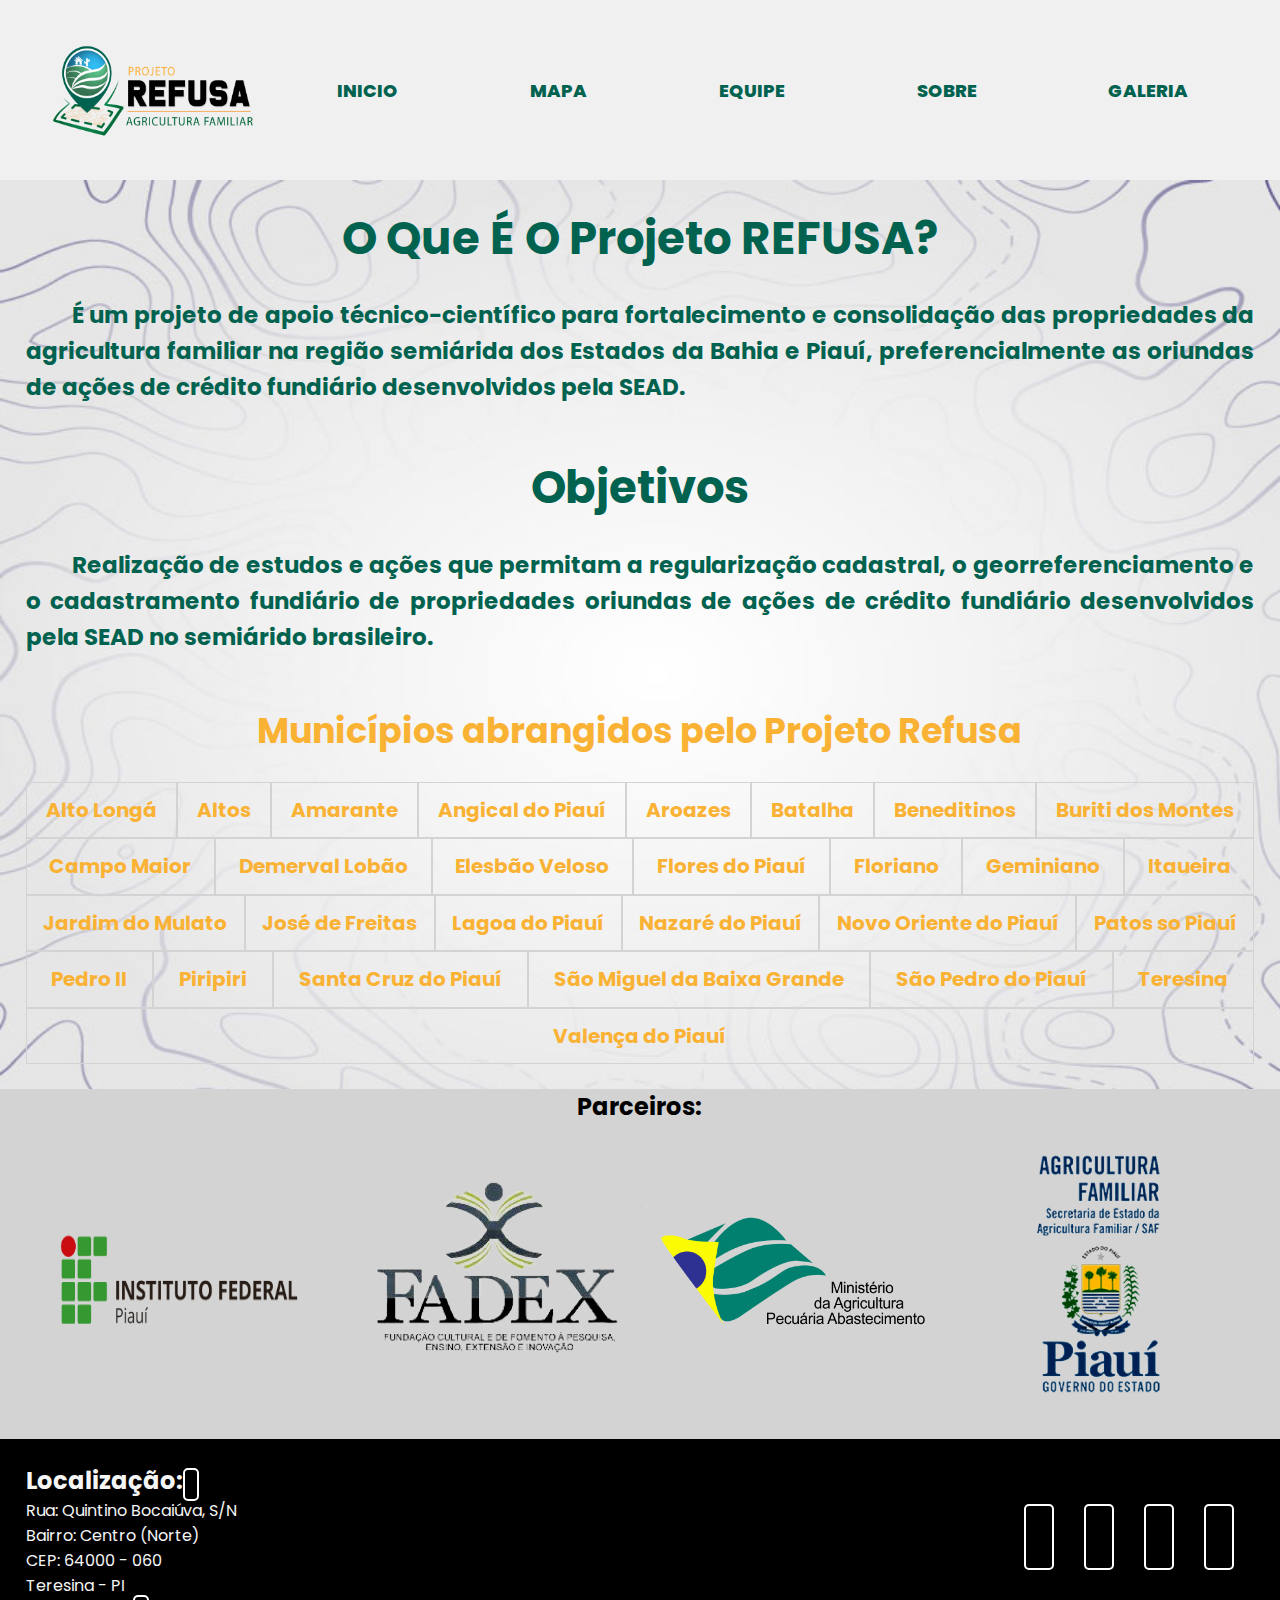
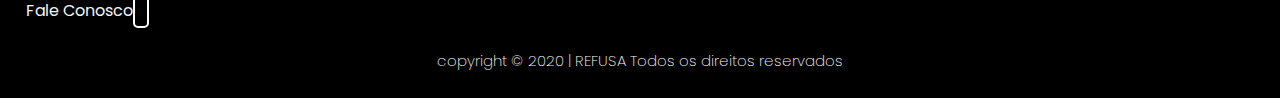
==== index.html @ 34f5ddb5 "Finaliza rodape responsivo" ====
<!DOCTYPE html>
<html lang="pt-br">

<head>
	<title>REFUSA</title>
	<meta charset="utf-8">
	<meta name="author" content="Alex Smith">
	<meta name="description" content="Site do Projeto REFUSA, Instituto Federal Piauí ">
	<meta name="keywords" content="Regularização fundiária, IFPI, SAF, FADEX, Projeto, Teresina, Piauí, Bahia">
	<meta name="viewport" content="width=device-width, initial-scale=1.0">

	<link rel="preconnect" href="https://fonts.gstatic.com">
	<link
		href="https://fonts.googleapis.com/css2?family=Poppins:ital,wght@0,100;0,200;0,300;0,400;0,500;0,600;0,700;0,800;1,100;1,200;1,300;1,400;1,500;1,600;1,700;1,800&display=swap"
		rel="stylesheet">

	<link rel="stylesheet" href="https://cdnjs.cloudflare.com/ajax/libs/font-awesome/5.15.3/css/all.min.css"
		integrity="sha512-iBBXm8fW90+nuLcSKlbmrPcLa0OT92xO1BIsZ+ywDWZCvqsWgccV3gFoRBv0z+8dLJgyAHIhR35VZc2oM/gI1w=="
		crossorigin="anonymous" />

	<link rel="stylesheet" href="css/style.css">

	<script src="/js/button_topo.js"></script>
</head>

<body>
	<!-- Conteúdo do cabeçalho -->
	<header id="header" class="container">
		<img id="logo-refusa-header" src="imagens/logo-refusa-vert.png" alt="PROJETO REFUSA">

		<nav id="navbar">
			<a class="nav-link" href="index.html">Inicio</a>
			<a class="nav-link" href="map.html" target="_blank">Mapa</a>
			<a class="nav-link" href="equipe.html">Equipe</a>
			<a class="nav-link" href="sobre.html">Sobre</a>
			<a class="nav-link" href="galeria.html">Galeria</a>
		</nav>
	</header>
	<!--Fim do cabeçalho-->

	<section class="main">
		<div class="container">
			<article>
				<h1 class="title-home">O que é o Projeto REFUSA?</h1>

				<p class="paragraph-home">É um projeto de apoio técnico-científico para fortalecimento e consolidação das
					propriedades da agricultura familiar na região semiárida dos Estados da Bahia e Piauí, preferencialmente as
					oriundas de ações de crédito fundiário desenvolvidos pela SEAD.</p>
			</article>

			<article>
				<h1 class="title-home">Objetivos </h1>

				<p class="paragraph-home"> Realização de estudos e ações que permitam a regularização cadastral, o
					georreferenciamento e o cadastramento fundiário de propriedades oriundas de ações de crédito fundiário
					desenvolvidos pela SEAD no semiárido brasileiro.</p>
			</article>

			<article class="counties">
				<h2>Municípios abrangidos pelo Projeto Refusa</h2>

				<ul>
					<li>Alto Longá</li>
					<li>Altos</li>
					<li>Amarante</li>
					<li>Angical do Piauí</li>
					<li>Aroazes</li>
					<li>Batalha</li>
					<li>Beneditinos</li>
					<li>Buriti dos Montes</li>
					<li>Campo Maior</li>
					<li>Demerval Lobão</li>
					<li>Elesbão Veloso</li>
					<li>Flores do Piauí</li>
					<li>Floriano</li>
					<li>Geminiano</li>
					<li>Itaueira</li>
					<li>Jardim do Mulato</li>
					<li>José de Freitas</li>
					<li>Lagoa do Piauí</li>
					<li>Nazaré do Piauí</li>
					<li>Novo Oriente do Piauí</li>
					<li>Patos so Piauí</li>
					<li>Pedro II</li>
					<li>Piripiri</li>
					<li>Santa Cruz do Piauí</li>
					<li>São Miguel da Baixa Grande</li>
					<li>São Pedro do Piauí</li>
					<li>Teresina</li>
					<li>Valença do Piauí</li>
				</ul>
			</article>
		</div>
	</section>

	<button onclick="topFunction()" id="myBtn" title="Ir ao topo">Topo</button>


	<section id="section-partners">
		<div class="container partners">
			<h2>Parceiros:</h2>

			<div class="images-partners">
				<img src="imagens/logo-ifpi-ho.png" alt="Logo do IFPI">

				<img src="imagens/logo_fadex.png" alt="Logo da FADEX">

				<img src="imagens/ministerio-da-agricultura.png" alt="Logo do Ministério da agricultura">

				<img src="imagens/saf_vertical.svg.png" alt="Logo da SAF">
			</div>
		</div>
	</section>

	<footer class="footer">
		<div class="container footer-info">
			<div class="localization">
				<h2>Localização: <a
						href="https://www.google.com.br/maps/place/Instituto+Federal+do+Piauí+-+Campus+Teresina+Central+-+Predio+C/@-5.0889124,-42.8104098,19.25z/data=!4m5!3m4!1s0x78e376201f52063:0x86f3c4744efc62db!8m2!3d-5.0887755!4d-42.8102821"
						target="_blank"><i class="fas fa-location-arrow"></i></a></h2>
				<p>Rua: Quintino Bocaiúva, S/N</p>
				<p>Bairro: Centro (Norte)</p>
				<p>CEP: 64000 - 060</p>
				<p>Teresina - PI</p>

				<p>Fale Conosco <a href="fale.html" target="_blank"><i class="far fa-comment-dots"></i></a></p>
			</div>

			<div class="social-networks">
				<a href="https://www.linkedin.com/" target="_blank"><i class="fab fa-linkedin"></i></a>

				<a href="https://www.instagram.com/projetorefusa" target="_blank"><i class="fab fa-instagram"></i></a>

				<a href="https://twitter.com/ProjetoRefusa" target="_blank"><i class="fab fa-twitter"></i></a>

				<a href="https://www.facebook.com/projetorefusa/?ref=bookmarks" target="_blank"><i
				class="fab fa-facebook-f"></i></a>
			</div>

		</div>
	</footer>
	
	<footer class="footer copyright">
		<p>copyright © 2020 | REFUSA Todos os direitos reservados</p>
	</footer>




</body>

</html>
---- css/style.css ----
* {
  margin: 0;
  padding: 0;
  box-sizing: border-box;
}

body {
	font-family: "Lucida Sans Unicode", "Lucida Grande", 'Poppins', sans-serif;
  background-color: rgb(240, 240, 240);
}

.container {
    margin: 0 auto;
    width: 96%;
}

#header {
  display: flex;
}

#navbar {
  display: flex;
  align-items: center;
  justify-content: space-around;
  width: 100%;
}

#logo-refusa-header {
  width: 20%;
  height: 20vh;
}

.nav-link {
  font-size: large;
  font-weight: 800;
	text-transform: uppercase;
	text-decoration: none;
	color:#01624F;
}

.nav-link:hover {
  border-bottom: 2px solid rgb(22, 22, 22);
}

#myBtn {
	display: none;
	position: fixed;
	bottom: 20px;
	right: 20px;
	z-index: 9999;
	border: none;
	outline: none;
	background-color: lightseagreen;
	color: white;
	cursor: pointer;
	padding: 10px;
	border-radius: 10px;
  }
  
#myBtn:hover {
	background-color: #555;
  }

.main {
  background-image: url(../imagens/background.jpg);
	background-repeat: no-repeat;
  background-size: 100%;
  background-repeat: repeat-y;
  
	color: #01624F;
  text-align: center;
  font-weight: bolder;
  font-size: 23px;
}

.title-home {
  font-size: 45px;
	text-transform: capitalize;
  padding: 2% 0;
}

.paragraph-home {
	line-height: 36px;
  padding-bottom: 2%;
  text-align: justify;
  text-indent: 2em;
}

ul {
  list-style: none;
}

.counties {
  display: flex;
  flex-direction: column;
  color: #fab235;
}

.counties h2 {
  padding: 2% 0;
  font-size: 35px;
}

.counties ul {
  display: flex;
  flex-wrap: wrap;
  margin-bottom: 2%;
}

.counties ul li {
  padding: 1% 1%;
  border: 1px solid lightgray;
  font-size: 20px;
  flex-grow: 1;
}

#section-partners {
  background-color: lightgray;
}

.partners {
  display: flex;
  flex-direction: column;
  align-items: center;
}

.images-partners {
  display: flex;
}

.images-partners img {
  width: 25%;
  height: 35vh;
}

.footer {
  background-color: black;
  color: whitesmoke;
}

.footer-info {
  display: flex;
  align-items: center;
  justify-content: space-around;
}

.footer-info div {
  width: 50%;
  padding-top: 2%;
}

.social-networks {
  display: flex;
  justify-content: flex-end;
}

.social-networks a {
  margin-left: 10px;
  width: 50px;
  height: 50px;
}

i{
  color: white;
  font-size: 26px;
  padding: 13px;
  border: 2px solid white;
  border-radius: 5px;
}

i:hover{
 background-color: rgb(100, 100, 100);
}

.localization i {
 font-size: 12px;
 padding: 6px;
}

.copyright {
  font-family: 'Poppins', sans-serif;
	font-size: 15px;
	font-weight: 200;
  text-align: center;
  padding: 2% 0;
}

/* 480 - 768 - 1280 */
@media (max-width: 1279px) {

}

@media (max-width: 768px) {
	#logo-refusa-header {
    width: 17%;
    height: 15vh;
  }

  .main {
    font-size: 20px;
  }
  
  .title-home {
    font-size: 35px;
  }
  
  .paragraph-home {
    line-height: 23px;
  }
  
  .counties h2 {
    font-size: 25px;
  }
  
  .counties ul li {
    padding: 1% 2%;
    font-size: 17px;
  }

  .images-partners {
    flex-wrap: wrap;
  }

  .images-partners img {
    width: 50%;
    height: 50vh;
  }
}

@media (max-width: 480px) {
	#header {
    flex-direction: column;
  }
  
  #navbar {
    flex-direction: column;  
    margin: 5% 0;
  }

  #logo-refusa-header {
    width: 100%;
    height: 30vh;
  }

  .nav-link {
    font-weight: 700;
    padding: 2% 0;
    border: 2px solid lightgray;
    width: 100%;
    text-align: center;
  }

  .nav-link:hover {
    background-color: lightgray;
  }

  .main {
    font-size: 15px;
  }
  
  .title-home {
    font-size: 23px;
  }
  
  .paragraph-home {
    line-height: 16px;
  }

  .counties h2 {
    font-size: 18px;
  }
  
  .counties ul li {
    padding: 2% 3%;
    font-size: 13px;
  }

  .images-partners img {
    height: 35vh;
  }

  .footer-info {
    flex-direction: column;
  }

  .footer-info div {
    width: 100%;
    text-align: center;
    padding: 1.8em 0 0 0;
  }

  .social-networks {
    justify-content: center;
  }

  .copyright {
    padding: 1.8em 0;
  }
}
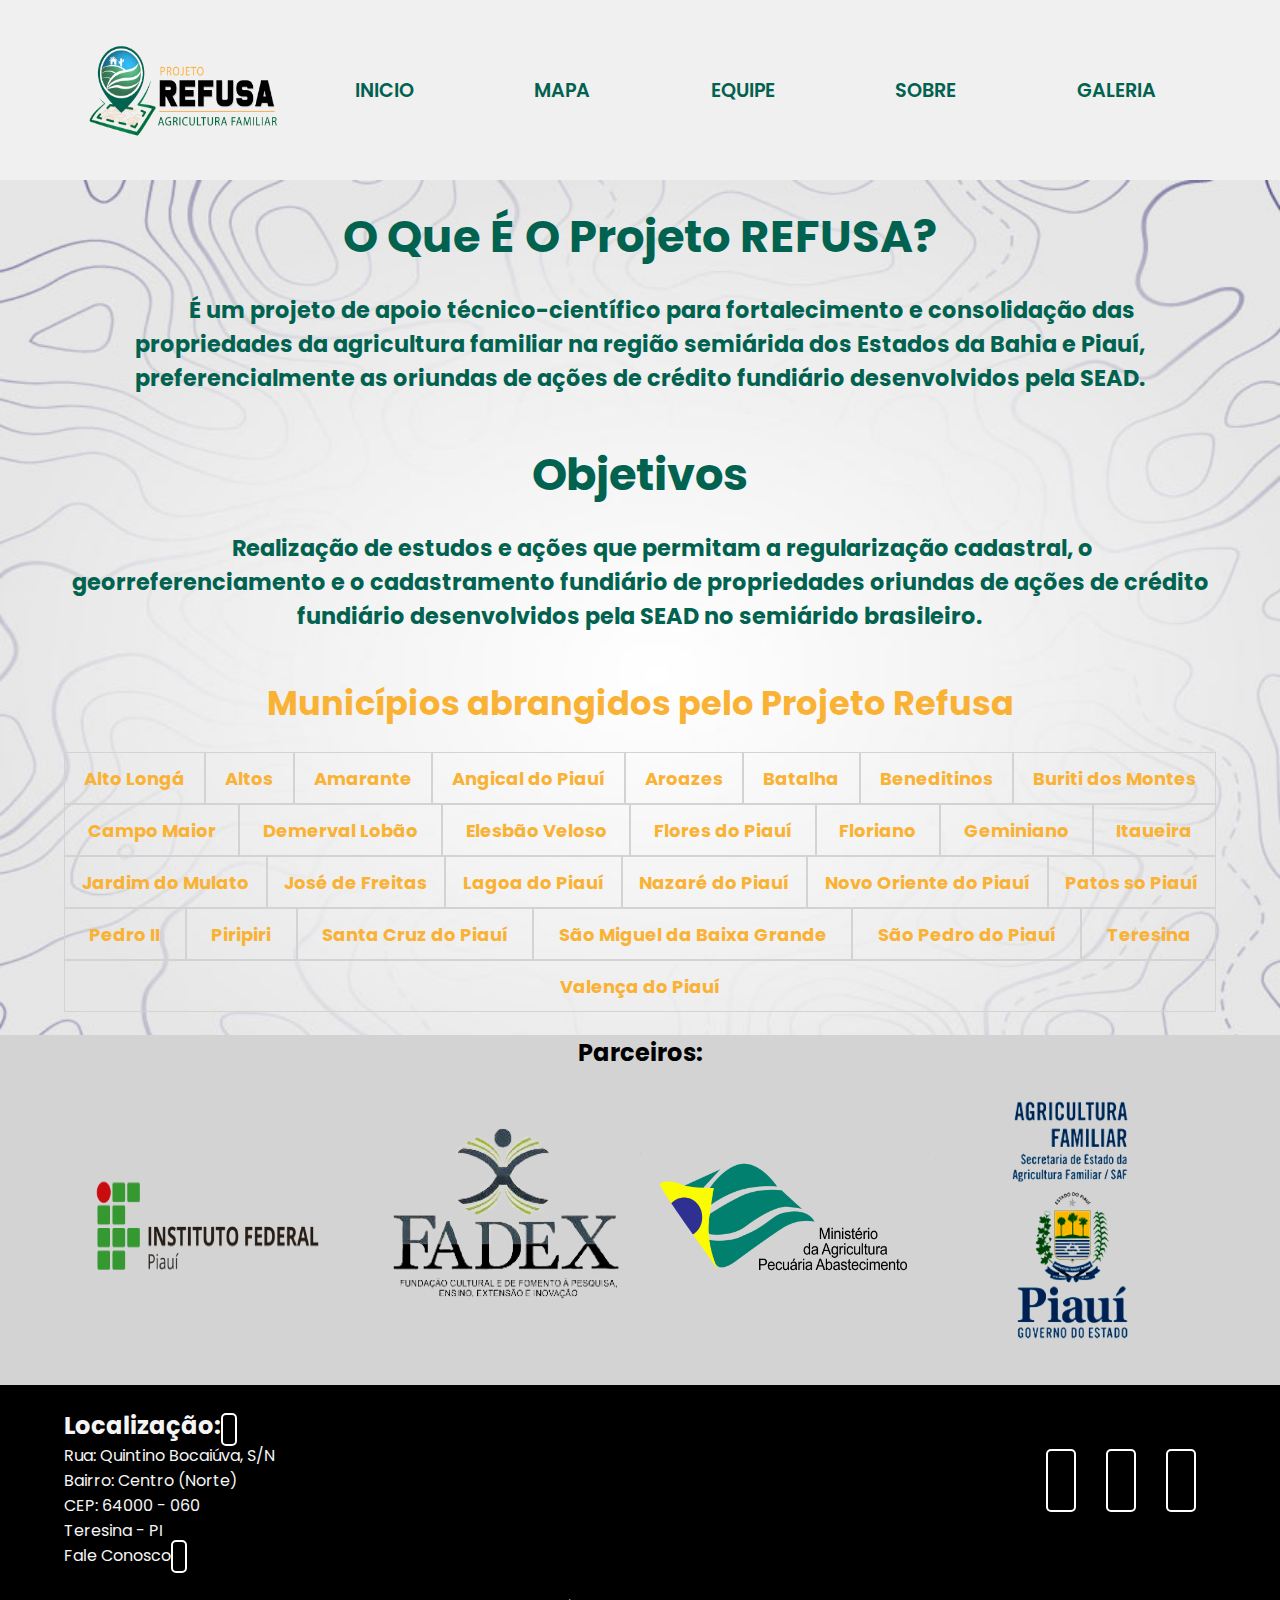
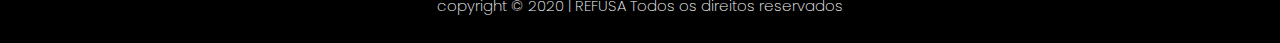
==== commit 733bc2a6: "Mudando algumas medidas de px para em e ajustando container" ====
--- a/index.html
+++ b/index.html
@@ -24,7 +24,6 @@
 </head>
 
 <body>
-	<!-- Conteúdo do cabeçalho -->
 	<header id="header" class="container">
 		<img id="logo-refusa-header" src="imagens/logo-refusa-vert.png" alt="PROJETO REFUSA">
 
@@ -36,7 +35,6 @@
 			<a class="nav-link" href="galeria.html">Galeria</a>
 		</nav>
 	</header>
-	<!--Fim do cabeçalho-->
 
 	<section class="main">
 		<div class="container">
@@ -95,7 +93,6 @@
 
 	<button onclick="topFunction()" id="myBtn" title="Ir ao topo">Topo</button>
 
-
 	<section id="section-partners">
 		<div class="container partners">
 			<h2>Parceiros:</h2>
@@ -127,7 +124,7 @@
 			</div>
 
 			<div class="social-networks">
-				<a href="https://www.linkedin.com/" target="_blank"><i class="fab fa-linkedin"></i></a>
+				<!-- <a href="https://www.linkedin.com/" target="_blank"><i class="fab fa-linkedin"></i></a> -->
 
 				<a href="https://www.instagram.com/projetorefusa" target="_blank"><i class="fab fa-instagram"></i></a>
 
@@ -139,14 +136,10 @@
 
 		</div>
 	</footer>
-	
+
 	<footer class="footer copyright">
 		<p>copyright © 2020 | REFUSA Todos os direitos reservados</p>
 	</footer>
-
-
-
-
 </body>
 
 </html>--- a/css/style.css
+++ b/css/style.css
@@ -11,7 +11,7 @@
 
 .container {
     margin: 0 auto;
-    width: 96%;
+    width: 90%;
 }
 
 #header {
@@ -25,16 +25,19 @@
   width: 100%;
 }
 
+a {
+  text-decoration: none;
+}
+
 #logo-refusa-header {
   width: 20%;
   height: 20vh;
 }
 
 .nav-link {
-  font-size: large;
-  font-weight: 800;
+  font-size: 1.2em;
+  font-weight: 600;
 	text-transform: uppercase;
-	text-decoration: none;
 	color:#01624F;
 }
 
@@ -66,23 +69,21 @@
 	background-repeat: no-repeat;
   background-size: 100%;
   background-repeat: repeat-y;
-  
+
 	color: #01624F;
   text-align: center;
   font-weight: bolder;
-  font-size: 23px;
+  font-size: 1.4em;
 }
 
 .title-home {
-  font-size: 45px;
+  font-size: 2em;
 	text-transform: capitalize;
   padding: 2% 0;
 }
 
 .paragraph-home {
-	line-height: 36px;
   padding-bottom: 2%;
-  text-align: justify;
   text-indent: 2em;
 }
 
@@ -98,7 +99,7 @@
 
 .counties h2 {
   padding: 2% 0;
-  font-size: 35px;
+  font-size: 1.5em;
 }
 
 .counties ul {
@@ -110,7 +111,7 @@
 .counties ul li {
   padding: 1% 1%;
   border: 1px solid lightgray;
-  font-size: 20px;
+  font-size: 0.8em;
   flex-grow: 1;
 }
 
@@ -162,7 +163,7 @@
 
 i{
   color: white;
-  font-size: 26px;
+  font-size: 1.5em;
   padding: 13px;
   border: 2px solid white;
   border-radius: 5px;
@@ -197,24 +198,20 @@
   }
 
   .main {
-    font-size: 20px;
+    font-size: 1.2em;
   }
   
   .title-home {
-    font-size: 35px;
-  }
-  
-  .paragraph-home {
-    line-height: 23px;
+    font-size: 1.7em;
   }
   
   .counties h2 {
-    font-size: 25px;
+    font-size: 1.3em;
   }
   
   .counties ul li {
     padding: 1% 2%;
-    font-size: 17px;
+    font-size: 0.7em;
   }
 
   .images-partners {
@@ -255,24 +252,19 @@
   }
 
   .main {
-    font-size: 15px;
+    font-size: 1em;
   }
   
   .title-home {
-    font-size: 23px;
-  }
-  
-  .paragraph-home {
-    line-height: 16px;
+    font-size: 1.5em;
   }
 
   .counties h2 {
-    font-size: 18px;
+    font-size: 1em;
   }
   
   .counties ul li {
     padding: 2% 3%;
-    font-size: 13px;
   }
 
   .images-partners img {
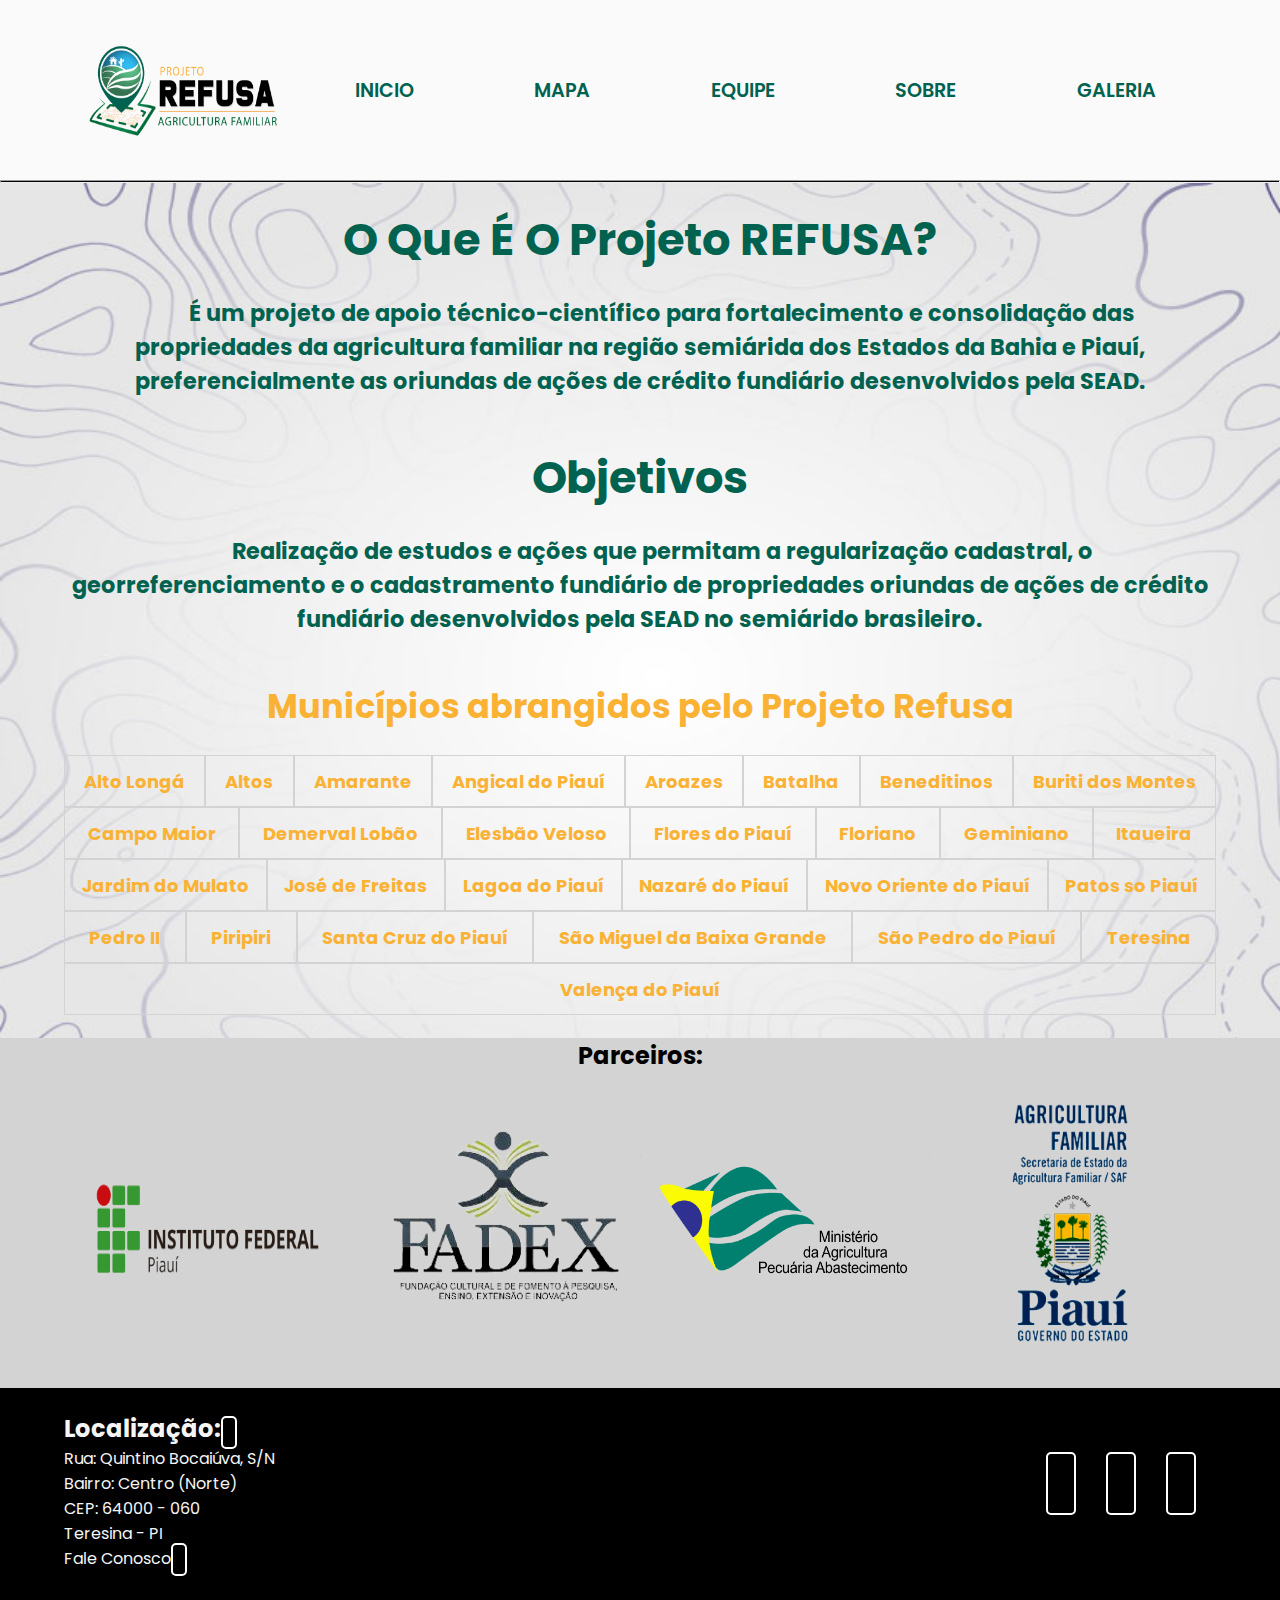
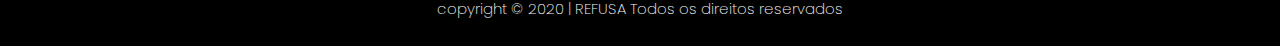
==== commit 045c0b55: "Deixa página equipe responsiva" ====
--- a/index.html
+++ b/index.html
@@ -1,5 +1,7 @@
 <!DOCTYPE html>
 <html lang="pt-br">
+
+<link rel="shortcut icon" href="imagens/refusa-favicon.ico" type="image/x-icon">
 
 <head>
 	<title>REFUSA</title>
@@ -24,17 +26,20 @@
 </head>
 
 <body>
-	<header id="header" class="container">
-		<img id="logo-refusa-header" src="imagens/logo-refusa-vert.png" alt="PROJETO REFUSA">
+	<header>
+		<div id="header" class="container">
+			<img id="logo-refusa-header" src="imagens/logo-refusa-vert.png" alt="PROJETO REFUSA">
 
-		<nav id="navbar">
-			<a class="nav-link" href="index.html">Inicio</a>
-			<a class="nav-link" href="map.html" target="_blank">Mapa</a>
-			<a class="nav-link" href="equipe.html">Equipe</a>
-			<a class="nav-link" href="sobre.html">Sobre</a>
-			<a class="nav-link" href="galeria.html">Galeria</a>
-		</nav>
+			<nav id="navbar">
+				<a class="nav-link" href="index.html">Inicio</a>
+				<a class="nav-link" href="map.html" target="_blank">Mapa</a>
+				<a class="nav-link" href="equipe.html">Equipe</a>
+				<a class="nav-link" href="sobre.html">Sobre</a>
+				<a class="nav-link" href="galeria.html">Galeria</a>
+			</nav>
+		</div>
 	</header>
+	<hr>
 
 	<section class="main">
 		<div class="container">
@@ -131,7 +136,7 @@
 				<a href="https://twitter.com/ProjetoRefusa" target="_blank"><i class="fab fa-twitter"></i></a>
 
 				<a href="https://www.facebook.com/projetorefusa/?ref=bookmarks" target="_blank"><i
-				class="fab fa-facebook-f"></i></a>
+						class="fab fa-facebook-f"></i></a>
 			</div>
 
 		</div>
--- a/css/style.css
+++ b/css/style.css
@@ -7,6 +7,10 @@
 body {
 	font-family: "Lucida Sans Unicode", "Lucida Grande", 'Poppins', sans-serif;
   background-color: rgb(240, 240, 240);
+}
+
+header {
+  background-color: rgb(250, 250, 250);
 }
 
 .container {
@@ -43,6 +47,11 @@
 
 .nav-link:hover {
   border-bottom: 2px solid rgb(22, 22, 22);
+}
+
+hr {
+  height: 3px;
+  background-color: black;
 }
 
 #myBtn {
@@ -286,6 +295,6 @@
   }
 
   .copyright {
-    padding: 1.8em 0;
-  }
-}
+    padding: 1.8em 1em;
+  }
+}
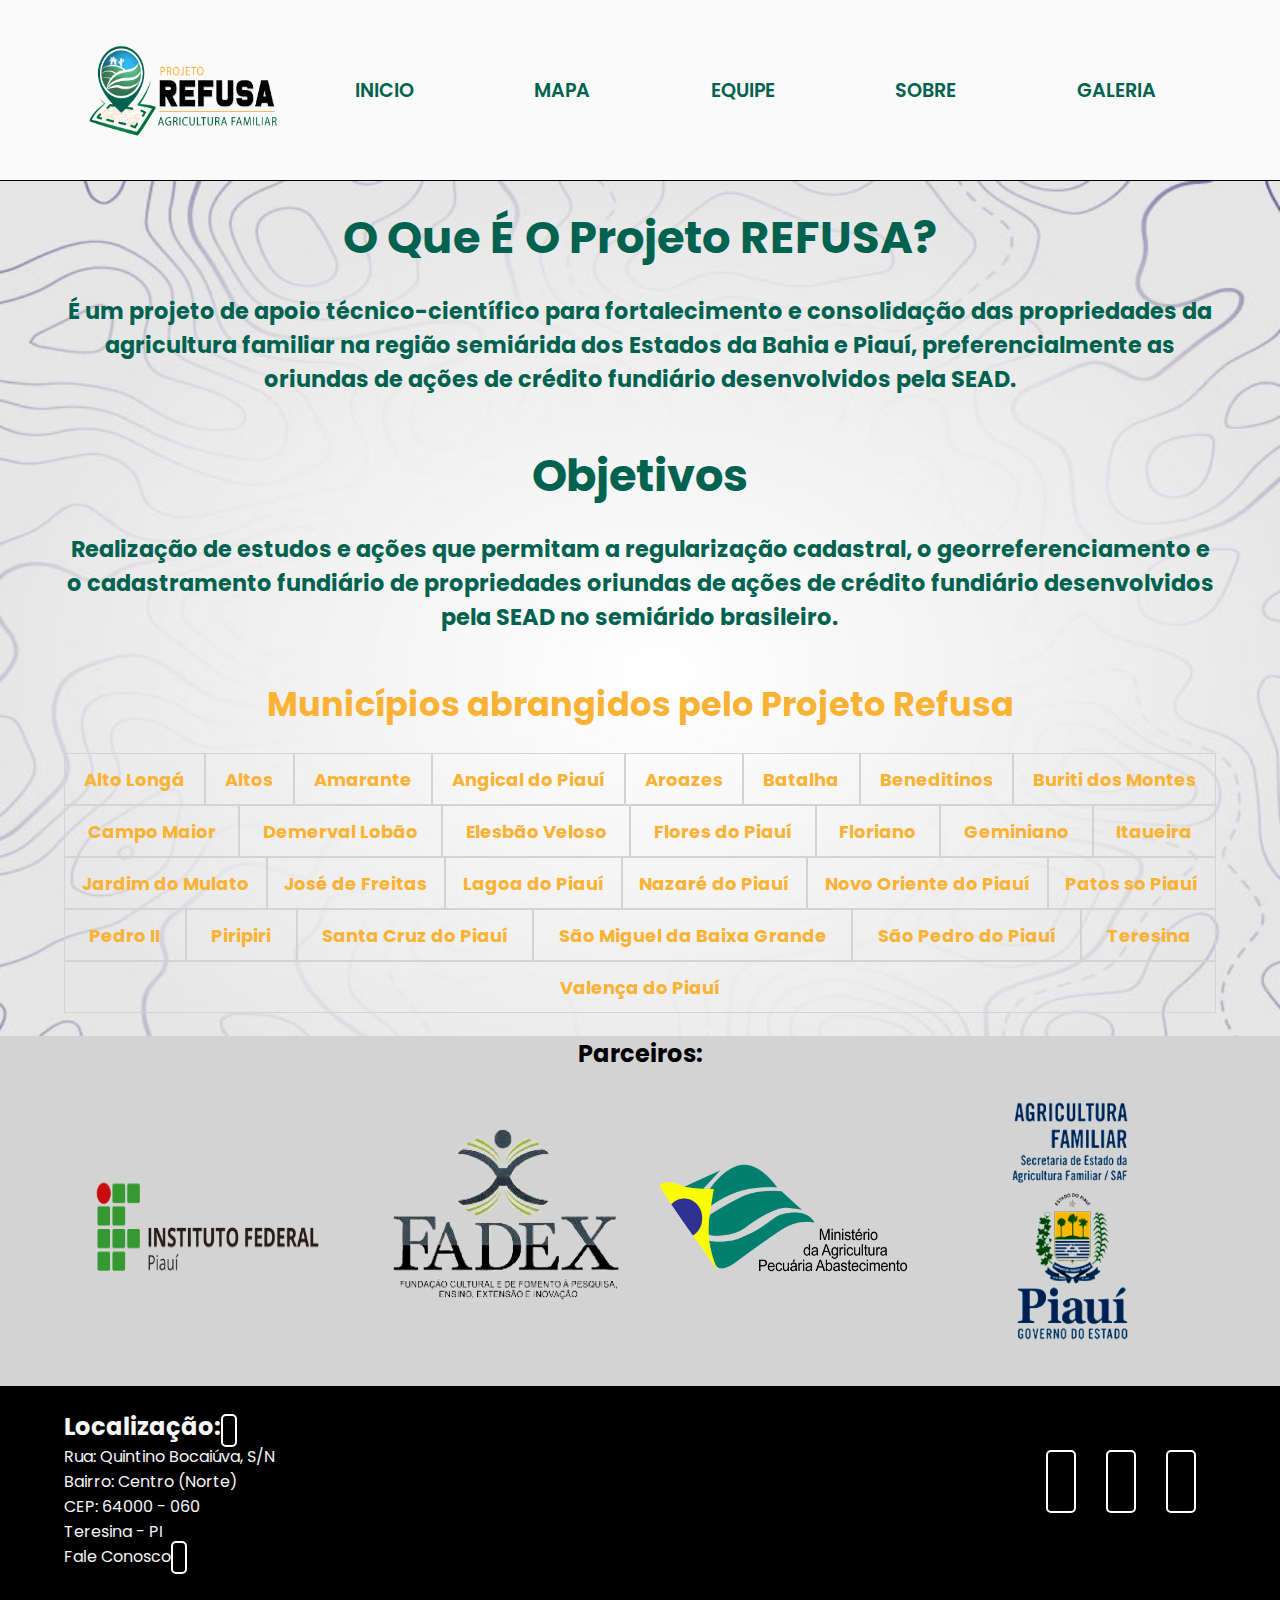
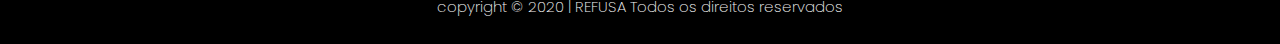
==== commit 7d7807fc: "Deixa página galeria responssiva" ====
--- a/index.html
+++ b/index.html
@@ -39,7 +39,6 @@
 			</nav>
 		</div>
 	</header>
-	<hr>
 
 	<section class="main">
 		<div class="container">
--- a/css/style.css
+++ b/css/style.css
@@ -11,6 +11,7 @@
 
 header {
   background-color: rgb(250, 250, 250);
+  border-bottom: 1.5px solid black;
 }
 
 .container {
@@ -47,11 +48,6 @@
 
 .nav-link:hover {
   border-bottom: 2px solid rgb(22, 22, 22);
-}
-
-hr {
-  height: 3px;
-  background-color: black;
 }
 
 #myBtn {
@@ -93,7 +89,6 @@
 
 .paragraph-home {
   padding-bottom: 2%;
-  text-indent: 2em;
 }
 
 ul {
